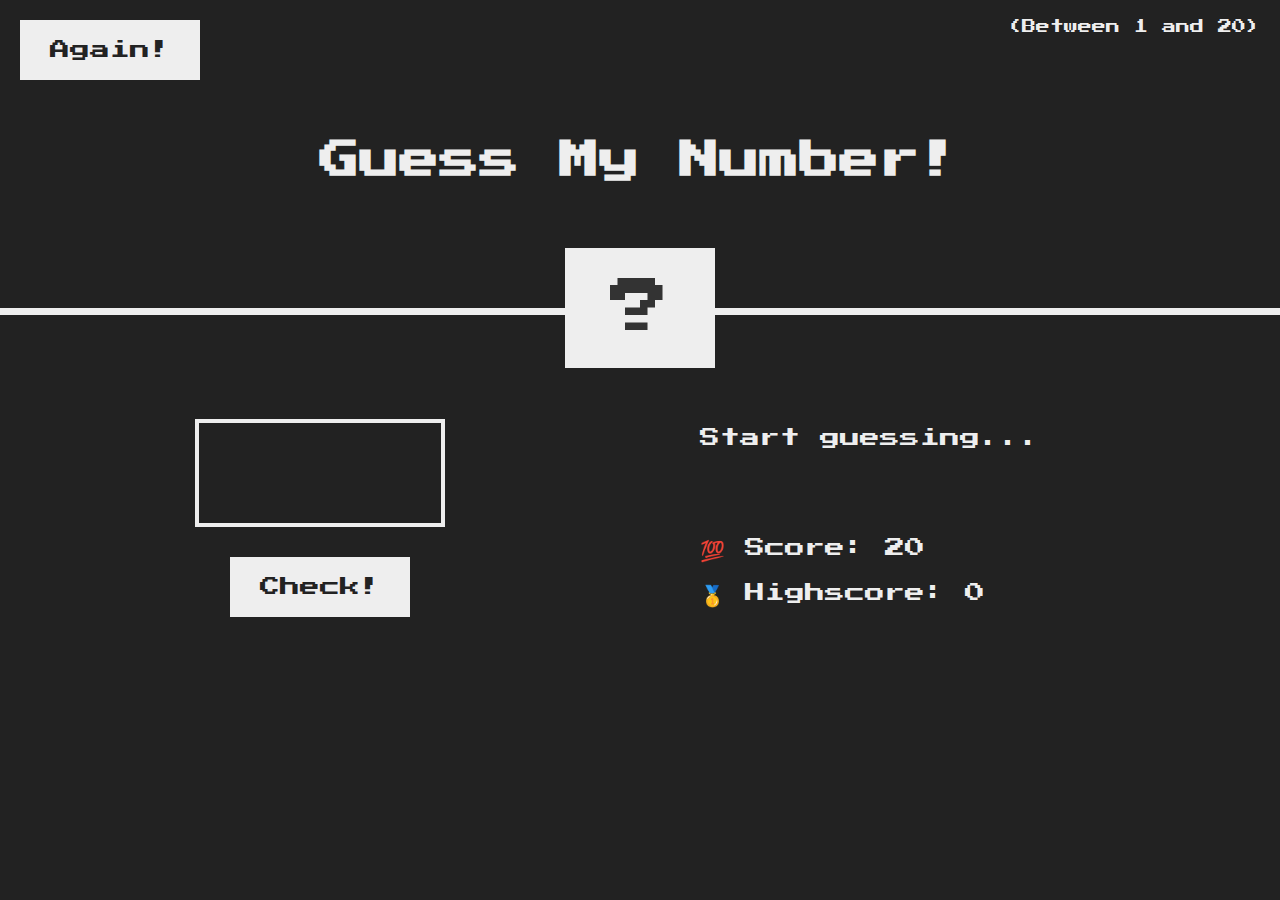
==== index.html @ a03a0cf2 "first commit" ====
<!DOCTYPE html>
<html lang="en">

<head>
  <meta charset="UTF-8" />
  <meta name="viewport" content="width=device-width, initial-scale=1.0" />
  <meta http-equiv="X-UA-Compatible" content="ie=edge" />
  <link rel="stylesheet" href="style.css" />
  <title>Guess My Number!</title>


  <style>
    .gameLost {
      background-color: red;
    }
  </style>
</head>




<body id="body">
  <header>
    <h1>Guess My Number!</h1>
    <p class="between">(Between 1 and 20)</p>
    <button class="btn again">Again!</button>
    <!-- onclick="location.reload()" -->
    <div class="number">?</div>
  </header>
  <main>
    <section class="left">
      <input type="number" class="guess" />
      <button class="btn check">Check!</button>
    </section>
    <section class="right">
      <p class="message">Start guessing...</p>
      <p class="label-score">💯 Score: <span class="score">20</span></p>
      <p class="label-highscore">
        🥇 Highscore: <span class="highscore">0</span>
      </p>
    </section>


  </main>

  <section class="prizeSection" style="display: none;">



    <div>
      <h2 style="margin-bottom: 20px; text-align: center;">Claim your prize below</h2>
      <h3 class="prizeAmount" style="margin-bottom: 20px; text-align: center;"></h3>
      <form>
        <div style="text-align: center; display: flex; justify-content: center;  margin-bottom: 5px;">
          <label> Enter your BTC wallet </label>
          <input type="text" width="auto">
        </div>
        <div style="display: flex; justify-content: center; margin-bottom: 20px;">
          <button type="submit" style="width: 100px;">Submit</button>
        </div>

      </form>
    </div>
  </section>
  <script src="script.js"></script>
</body>

</html>
---- style.css ----
@import url('https://fonts.googleapis.com/css?family=Press+Start+2P&display=swap');

* {
  margin: 0;
  padding: 0;
  box-sizing: inherit;
}

html {
  font-size: 62.5%;
  box-sizing: border-box;
}

body {
  font-family: 'Press Start 2P', sans-serif;
  color: #eee;
  background-color: #222;
  /* background-color: #60b347; */
}

/* LAYOUT */
header {
  position: relative;
  height: 35vh;
  border-bottom: 7px solid #eee;
}

main {
  height: 45vh;
  color: #eee;
  display: flex;
  align-items: center;
  justify-content: space-around;
}

.left {
  width: 52rem;
  display: flex;
  flex-direction: column;
  align-items: center;
}

.right {
  width: 52rem;
  font-size: 2rem;
}

/* ELEMENTS STYLE */
h1 {
  font-size: 4rem;
  text-align: center;
  position: absolute;
  width: 100%;
  top: 52%;
  left: 50%;
  transform: translate(-50%, -50%);
}

.number {
  background: #eee;
  color: #333;
  font-size: 6rem;
  width: 15rem;
  padding: 3rem 0rem;
  text-align: center;
  position: absolute;
  bottom: 0;
  left: 50%;
  transform: translate(-50%, 50%);
}

.between {
  font-size: 1.4rem;
  position: absolute;
  top: 2rem;
  right: 2rem;
}

.again {
  position: absolute;
  top: 2rem;
  left: 2rem;
}

.guess {
  background: none;
  border: 4px solid #eee;
  font-family: inherit;
  color: inherit;
  font-size: 5rem;
  padding: 2.5rem;
  width: 25rem;
  text-align: center;
  display: block;
  margin-bottom: 3rem;
}

.btn {
  border: none;
  background-color: #eee;
  color: #222;
  font-size: 2rem;
  font-family: inherit;
  padding: 2rem 3rem;
  cursor: pointer;
}

.btn:hover {
  background-color: #ccc;
}

.message {
  margin-bottom: 8rem;
  height: 3rem;
}

.label-score {
  margin-bottom: 2rem;
}
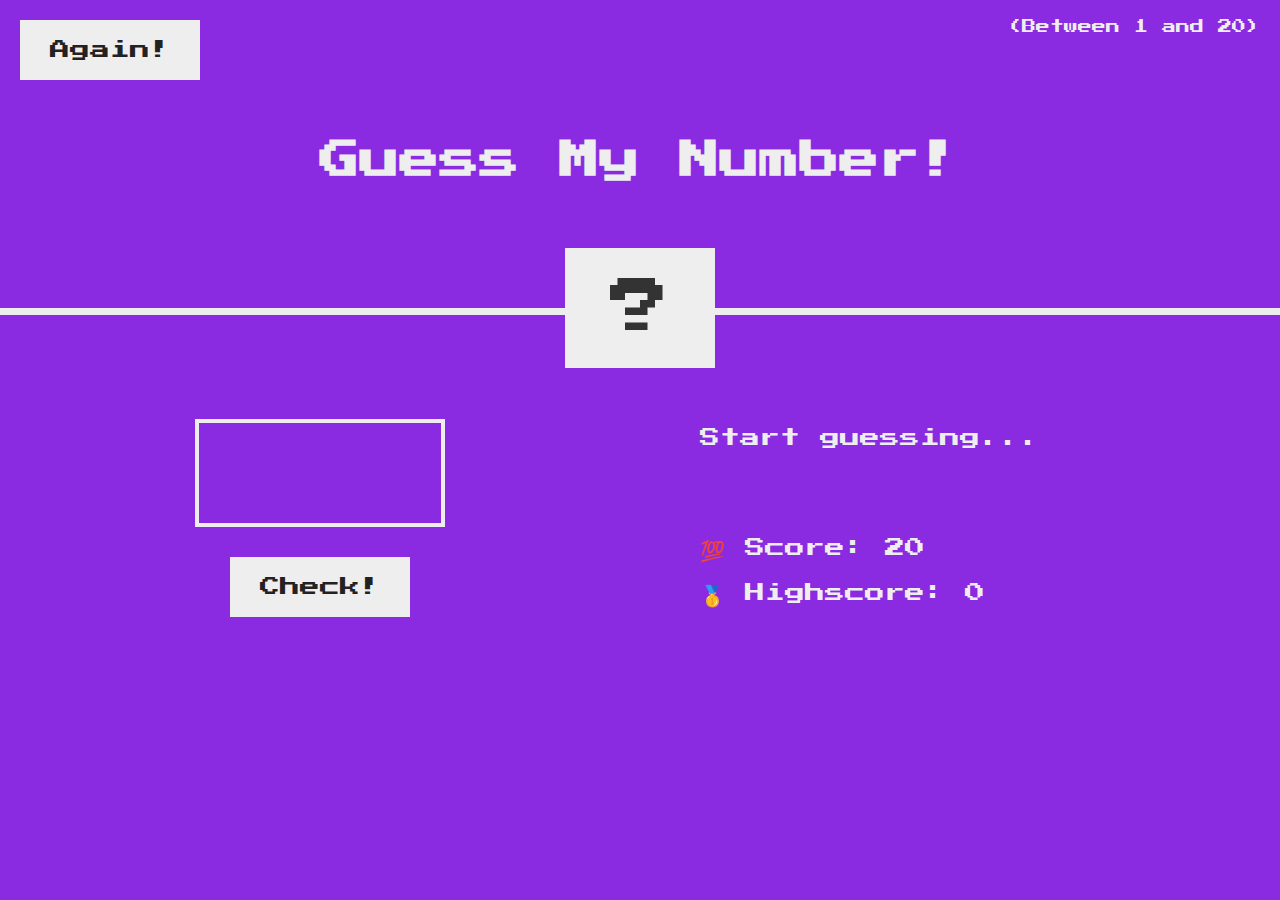
==== commit a67cd1e7: "view port" ====
--- a/index.html
+++ b/index.html
@@ -1,68 +1,69 @@
 <!DOCTYPE html>
 <html lang="en">
 
-<head>
-  <meta charset="UTF-8" />
-  <meta name="viewport" content="width=device-width, initial-scale=1.0" />
-  <meta http-equiv="X-UA-Compatible" content="ie=edge" />
-  <link rel="stylesheet" href="style.css" />
-  <title>Guess My Number!</title>
+  <head>
+    <meta charset="UTF-8" />
+    <!-- <meta name="viewport" content="width=device-width, initial-scale=1.0" /> -->
+    <meta name="viewport" content="width=1024">
+    <meta http-equiv="X-UA-Compatible" content="ie=edge" />
+    <link rel="stylesheet" href="style.css" />
+    <title>Guess My Number!</title>
 
 
-  <style>
-    .gameLost {
-      background-color: red;
-    }
-  </style>
-</head>
+    <style>
+      .gameLost {
+        background-color: red;
+      }
+    </style>
+  </head>
 
 
 
 
-<body id="body">
-  <header>
-    <h1>Guess My Number!</h1>
-    <p class="between">(Between 1 and 20)</p>
-    <button class="btn again">Again!</button>
-    <!-- onclick="location.reload()" -->
-    <div class="number">?</div>
-  </header>
-  <main>
-    <section class="left">
-      <input type="number" class="guess" />
-      <button class="btn check">Check!</button>
-    </section>
-    <section class="right">
-      <p class="message">Start guessing...</p>
-      <p class="label-score">💯 Score: <span class="score">20</span></p>
-      <p class="label-highscore">
-        🥇 Highscore: <span class="highscore">0</span>
-      </p>
-    </section>
+  <body id="body">
+    <header>
+      <h1>Guess My Number!</h1>
+      <p class="between">(Between 1 and 20)</p>
+      <button class="btn again">Again!</button>
+      <!-- onclick="location.reload()" -->
+      <div class="number">?</div>
+    </header>
+    <main>
+      <section class="left">
+        <input type="number" class="guess" />
+        <button class="btn check">Check!</button>
+      </section>
+      <section class="right">
+        <p class="message">Start guessing...</p>
+        <p class="label-score">💯 Score: <span class="score">20</span></p>
+        <p class="label-highscore">
+          🥇 Highscore: <span class="highscore">0</span>
+        </p>
+      </section>
 
 
-  </main>
+    </main>
 
-  <section class="prizeSection" style="display: none;">
+    <section class="prizeSection" style="display: none;">
 
 
 
-    <div>
-      <h2 style="margin-bottom: 20px; text-align: center;">Claim your prize below</h2>
-      <h3 class="prizeAmount" style="margin-bottom: 20px; text-align: center;"></h3>
-      <form>
-        <div style="text-align: center; display: flex; justify-content: center;  margin-bottom: 5px;">
-          <label> Enter your BTC wallet </label>
-          <input type="text" width="auto">
-        </div>
-        <div style="display: flex; justify-content: center; margin-bottom: 20px;">
-          <button type="submit" style="width: 100px;">Submit</button>
-        </div>
+      <div>
+        <h2 style="margin-bottom: 20px; text-align: center;">Claim your prize below</h2>
+        <h3 class="prizeAmount" style="margin-bottom: 20px; text-align: center;"></h3>
+        <form>
+          <div style="text-align: center; display: flex; justify-content: center;  margin-bottom: 5px;">
+            <label> Enter your BTC wallet </label>
+            <input type="text" width="auto">
+          </div>
+          <div style="display: flex; justify-content: center; margin-bottom: 20px;">
+            <button type="submit" style="width: 100px;">Submit</button>
+          </div>
 
-      </form>
-    </div>
-  </section>
-  <script src="script.js"></script>
-</body>
+        </form>
+      </div>
+    </section>
+    <script src="script.js"></script>
+  </body>
 
 </html>--- a/style.css
+++ b/style.css
@@ -14,7 +14,7 @@
 body {
   font-family: 'Press Start 2P', sans-serif;
   color: #eee;
-  background-color: #222;
+  background-color: blueviolet;
   /* background-color: #60b347; */
 }
 
